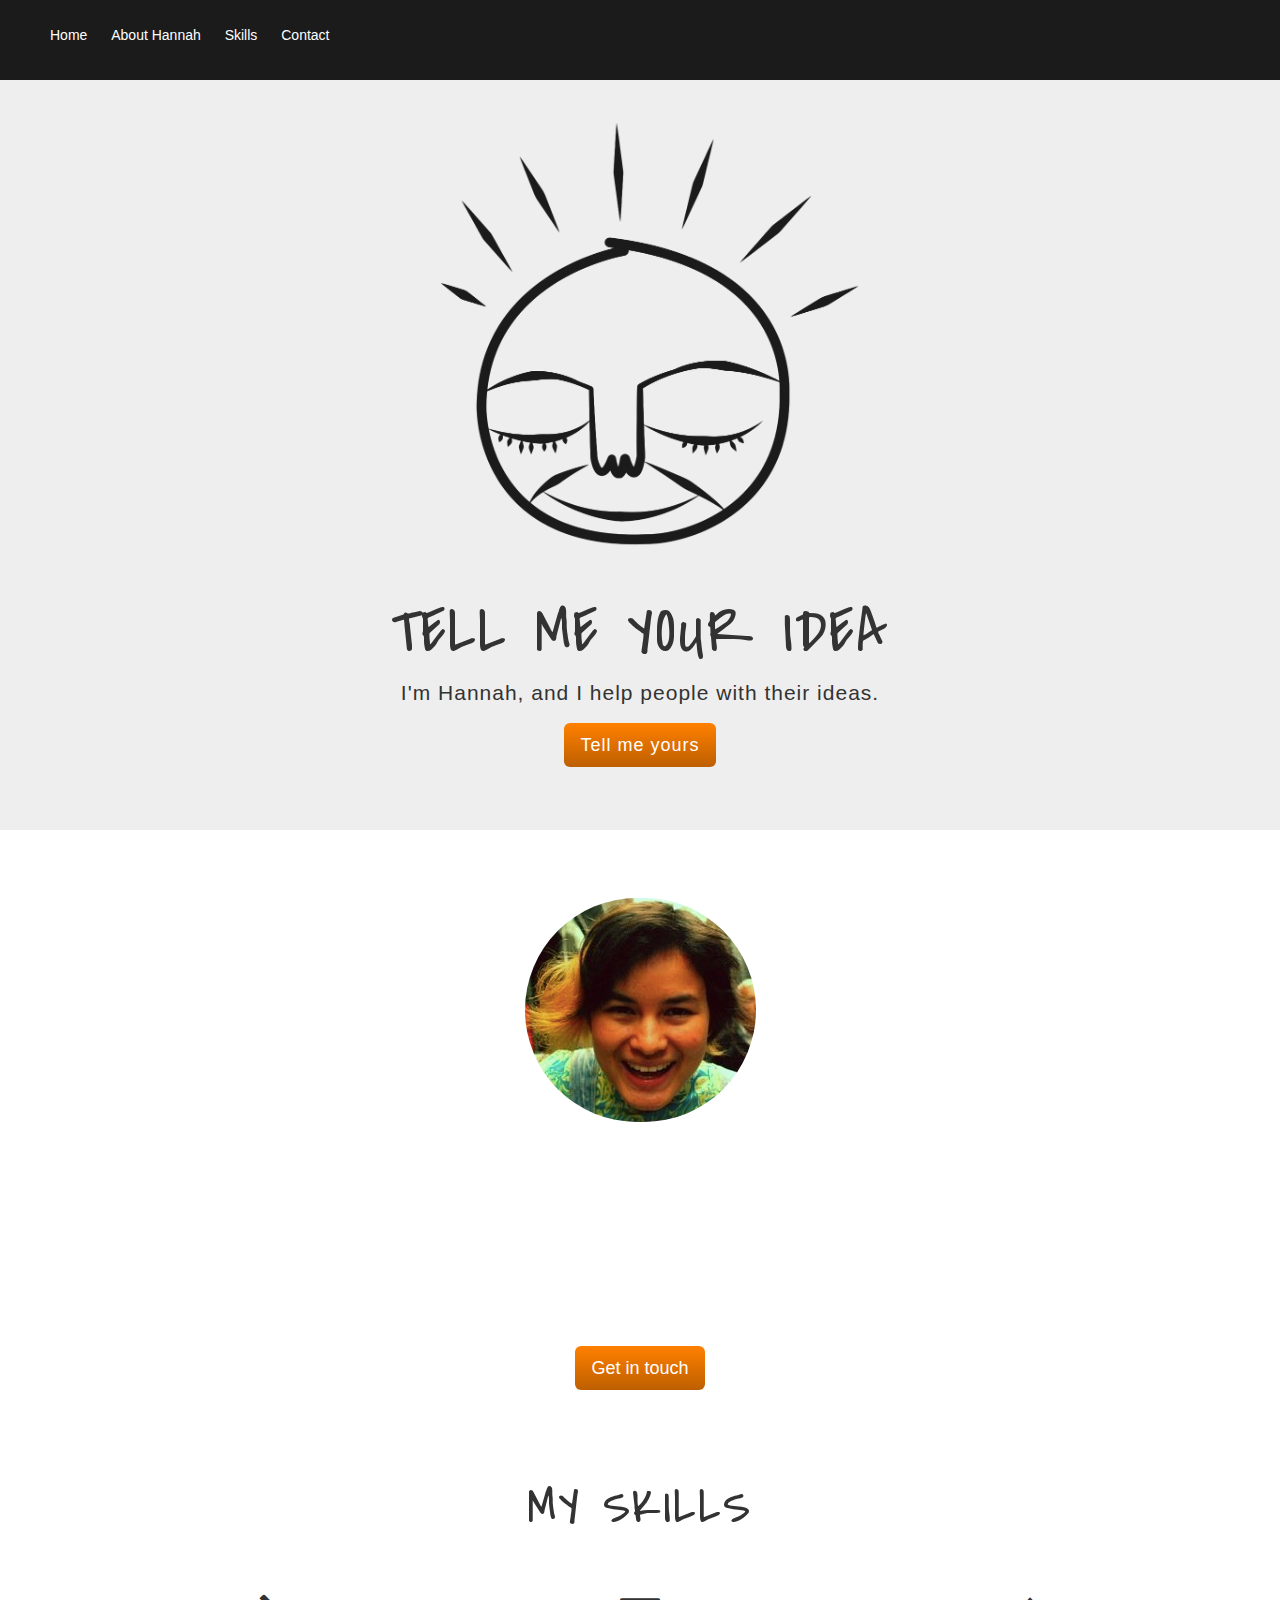
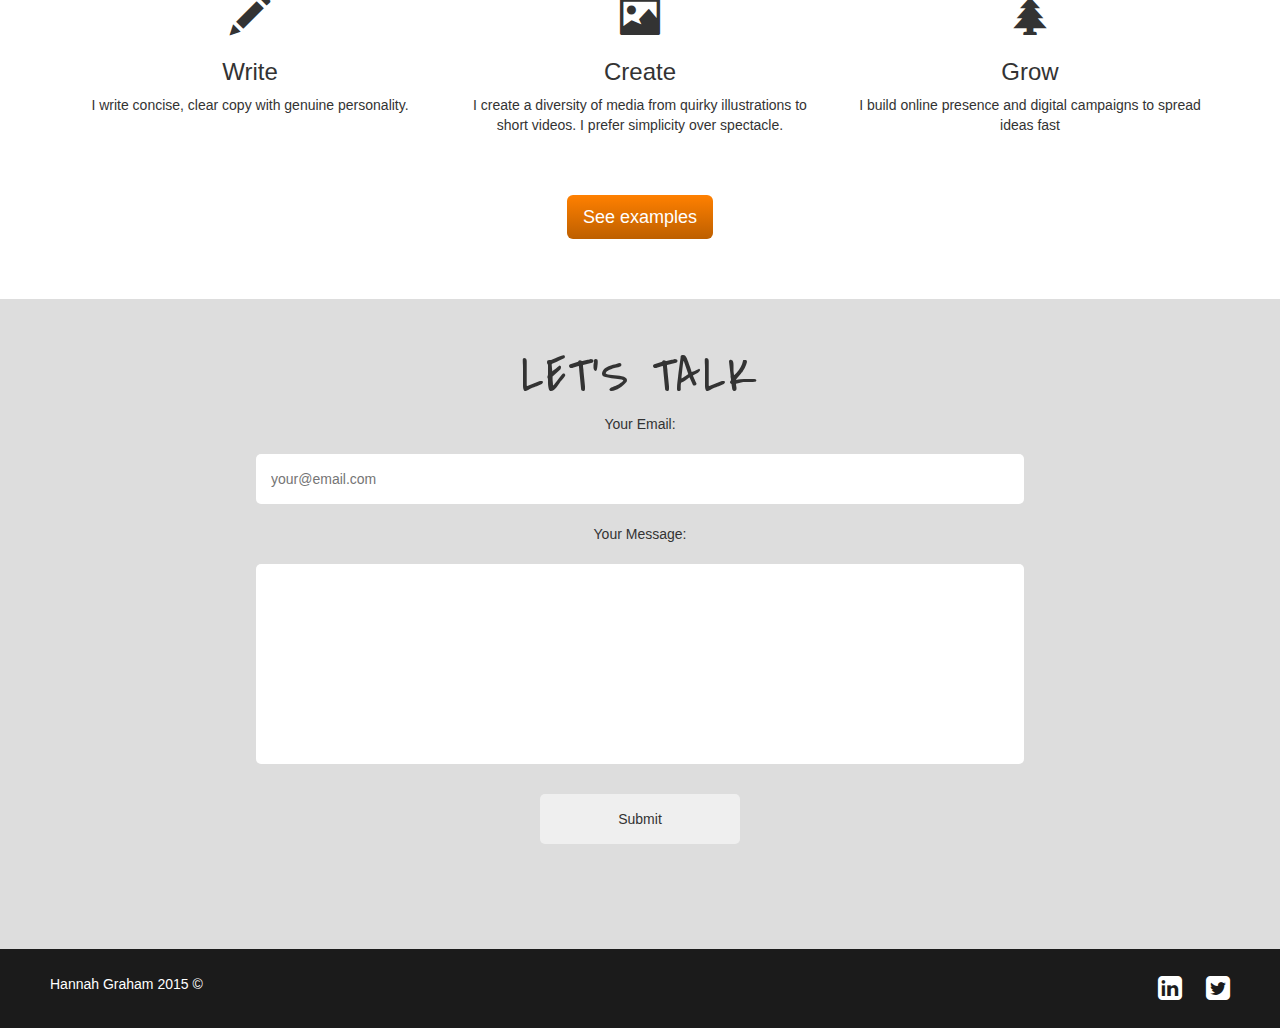
==== index.html @ 8d465122 "initial commit" ====
<!DOCTYPE html>
<html lang="en">
  <head>
    <meta charset="utf-8">
    <meta http-equiv="X-UA-Compatible" content="IE=edge">
    <meta name="viewport" content="width=device-width, initial-scale=1">
    <!-- The above 3 meta tags *must* come first in the head; any other head content must come *after* these tags -->
    <title>It's me, Hannah. Digital marketing/content specialist.</title>
    
    <link rel="stylesheet" href="styles/styles.css">
    <link href='https://fonts.googleapis.com/css?family=Covered+By+Your+Grace' rel='stylesheet' type='text/css'> 
      <!-- Latest compiled and minified CSS -->
    <link rel="stylesheet" href="https://maxcdn.bootstrapcdn.com/bootstrap/3.3.5/css/bootstrap.min.css">
    <link rel="stylesheet" href="https://maxcdn.bootstrapcdn.com/font-awesome/4.4.0/css/font-awesome.min.css">

    
  </head>
  
  <body>
    
    <nav class="navbar navbar-default navbar-fixed-top">
      <div class="container">
        <ul>
            <li><a href="index.html">Home</a></li>
            <li><a href="#aboutme">About Hannah</a></li>
            <li><a href="#skills">Skills</a></li>
            <li><a href="#contactme">Contact</a></li>
        </ul>
      </div>
    </nav>
   
    <div class="jumbotron">
      <div class="container">
       <img src="assets/img/chillface.gif">
        <h1>Tell me your idea</h1>
        <p>I'm Hannah, and I help people with their ideas.</p>
          <p><a class="my-btn btn btn-primary btn-lg" href="#contactme" role="button">Tell me yours</a></p>
      </div>
    </div>
    <section id="aboutme">
     <div class="about">
     <div class="container">
       <img class="me" src="assets/img/me.png">
       
       <h1>About me, Hannah</h1>
         <p>I'm a digital marketing / content specialist living on the road. As I travel, I help people realise, build and share their ideas. My favourite ideas solve real problems and empower real communities.</p>
        <a class="my-btn btn btn-primary btn-lg" href="#contactme" role="button">Get in touch</a>
      </div>
      </div>
    </section>
   
    <section id="skills">
    <div class="container">    
      <div class="row">
       <h1>My Skills</h1>
        <div class="tile col-md-4 col-xs-12">
          <span class="glyphicon glyphicon-pencil"></span>
          <h3>Write</h3>
          <p>I write concise, clear copy with genuine personality.</p>
        </div>
        <div class="tile col-md-4 col-xs-12">
          <span class="glyphicon glyphicon-picture"></span>
          <h3>Create</h3>
          <p>I create a diversity of media from quirky illustrations to short videos. I prefer simplicity over spectacle.</p>
        </div>
        <div class="tile col-md-4 col-xs-12">
          <span class="glyphicon glyphicon-tree-conifer"></span>
          <h3>Grow</h3>
          <p>I build online presence and digital campaigns to spread ideas fast</p>
        </div>
        <a class="my-btn btn btn-primary btn-lg" href="portfolio.html" role="button">See examples</a>
      </div>
    </div>
  </section>

    <section id="contactme">
    <div class="contact">
            <div class="container">
                <h1>Let's talk</h1>
              
              <form>
                Your Email:
                <span class="mandatory-email"></span>
                <input type="email" id="email" placeholder="your@email.com" required>
                Your Message:
                <span class="mandatory-message"></span>
                <input type="textarea" id="message" required>
                <input type="submit" id="submit">
              </form>  
            </div>
        </div>
    </section>    

    <div class="footer">
      <ul>
          <li class="copyright">
            Hannah Graham 2015 &copy;
          </li>
          <li>
            <a href="#"><i class="social fa fa-linkedin-square fa-2x"></i></a>
          </li>
          <li>
            <a href="#"><i class="social fa fa-twitter-square fa-2x"></i></a>
          </li>
      </ul>
    </div>
    
    <script src="scripts/jquery.js"></script>
    <script src="scripts/app.js"></script>
  </body>
</html>
---- styles/styles.css ----
body {
    background-color: #fff;
}

.navbar .container {
    background: #1b1b1b;
    width: 100%;
}

.navbar {
    border: 0 !important;
}

.navbar ul {
    background-color: #1b1b1b;
    padding: 25px;
    width: 100%;
}

.navbar li {
    display: inline;
    padding: 10px;
}

.navbar a {
    color: #fff;
}

.jumbotron {
    text-align: center;
    border: 0;
    overflow: hidden;
    margin-bottom: 0 !important;
}

.jumbotron h1 {
    font-family: 'Covered By Your Grace', sans-serif;
    text-transform: uppercase;
    letter-spacing: 2px;
}

.jumbotron p {
    letter-spacing: 1px;
}

.jumbotron img {
    width: 40%;
    margin-top: 5%;
}

section {
  padding-top: 50px;
  margin-top:-50px;
}

.about {
  height: 600px;
  background: url(../assets/img/trees.jpg) no-repeat center center fixed; 
  background-size: cover;
  text-align: center;
}

.about h1 {
  color: #fff;
  font-family: 'Covered By Your Grace', sans-serif;
  font-size: 45px;
  text-transform: uppercase;
  letter-spacing: 2px;
  margin-top: 50px;
}

.about p {
    color: #fff;
    font-size: 20px;
    font-weight: 500;
    letter-spacing: 1px;
    padding: 20px;
}

.row {
    text-align: center;
    margin: 30px 0;
}

.row h1 {
  margin-bottom: 40px;
  font-family: 'Covered By Your Grace', sans-serif;
  font-size: 50px;
  text-transform: uppercase;
  letter-spacing: 2px;
}

h3 {
  font-weight: 500;
}

.glyphicon {
    font-size: 40px;
}

.row .btn {
    margin: 30px;
}

.contact h1 {
  font-family: 'Covered By Your Grace', sans-serif;
  font-size: 50px;
  text-transform: uppercase;
  letter-spacing: 2px;
}

.contact input {
  display: block;
  padding: 15px;
  width: 60%;
  margin: 20px auto;
  border: 0;
  border-radius: 5px;
}


.contact .container {
    background: #ddd;
    text-align: center;
    padding: 30px 0;
    height: 650px;
    width: 100%;
}

input[type='submit'] {
    width: 200px;
    margin-top: 30px;
}

input[type='textarea'] {
    height: 200px;
}

.copyright {
  float: left;
}


.footer {
  border: 0 !important;
  background: #1b1b1b;
  padding: 0 15px;
  width: 100%;
  text-align: right;
}

.footer ul {
  background-color: #1b1b1b;
  padding: 25px;
  width: 100%;
  margin: 0;
}

.footer li {
  display: inline;
  color: #FFF;
  padding: 0 10px;
}

.tile {
  padding: 20px;
}


.social {
  color: white;
}


.navbar a:hover {
  color: #bbb;
  text-decoration: none;
}

.my-btn {
  background-image: linear-gradient(to bottom, #FF8000 0, #bd5f00 100%) !important;
  border: 0 !important;
}

.my-btn:hover {
  background-color: #bd5f00 !important;
}

.portfolio {
  margin: 150px 0;
}

.thumbnail {
  margin: 20px auto;
  padding: 15px;
  width: 80%;
  text-align: center;
}

.success .mandatory-email .mandatory-message {
  color: green;
  background-color: red;
}

.me {
  margin-top: 60px;
  border: 8px solid white;
  border-radius: 180px;
}
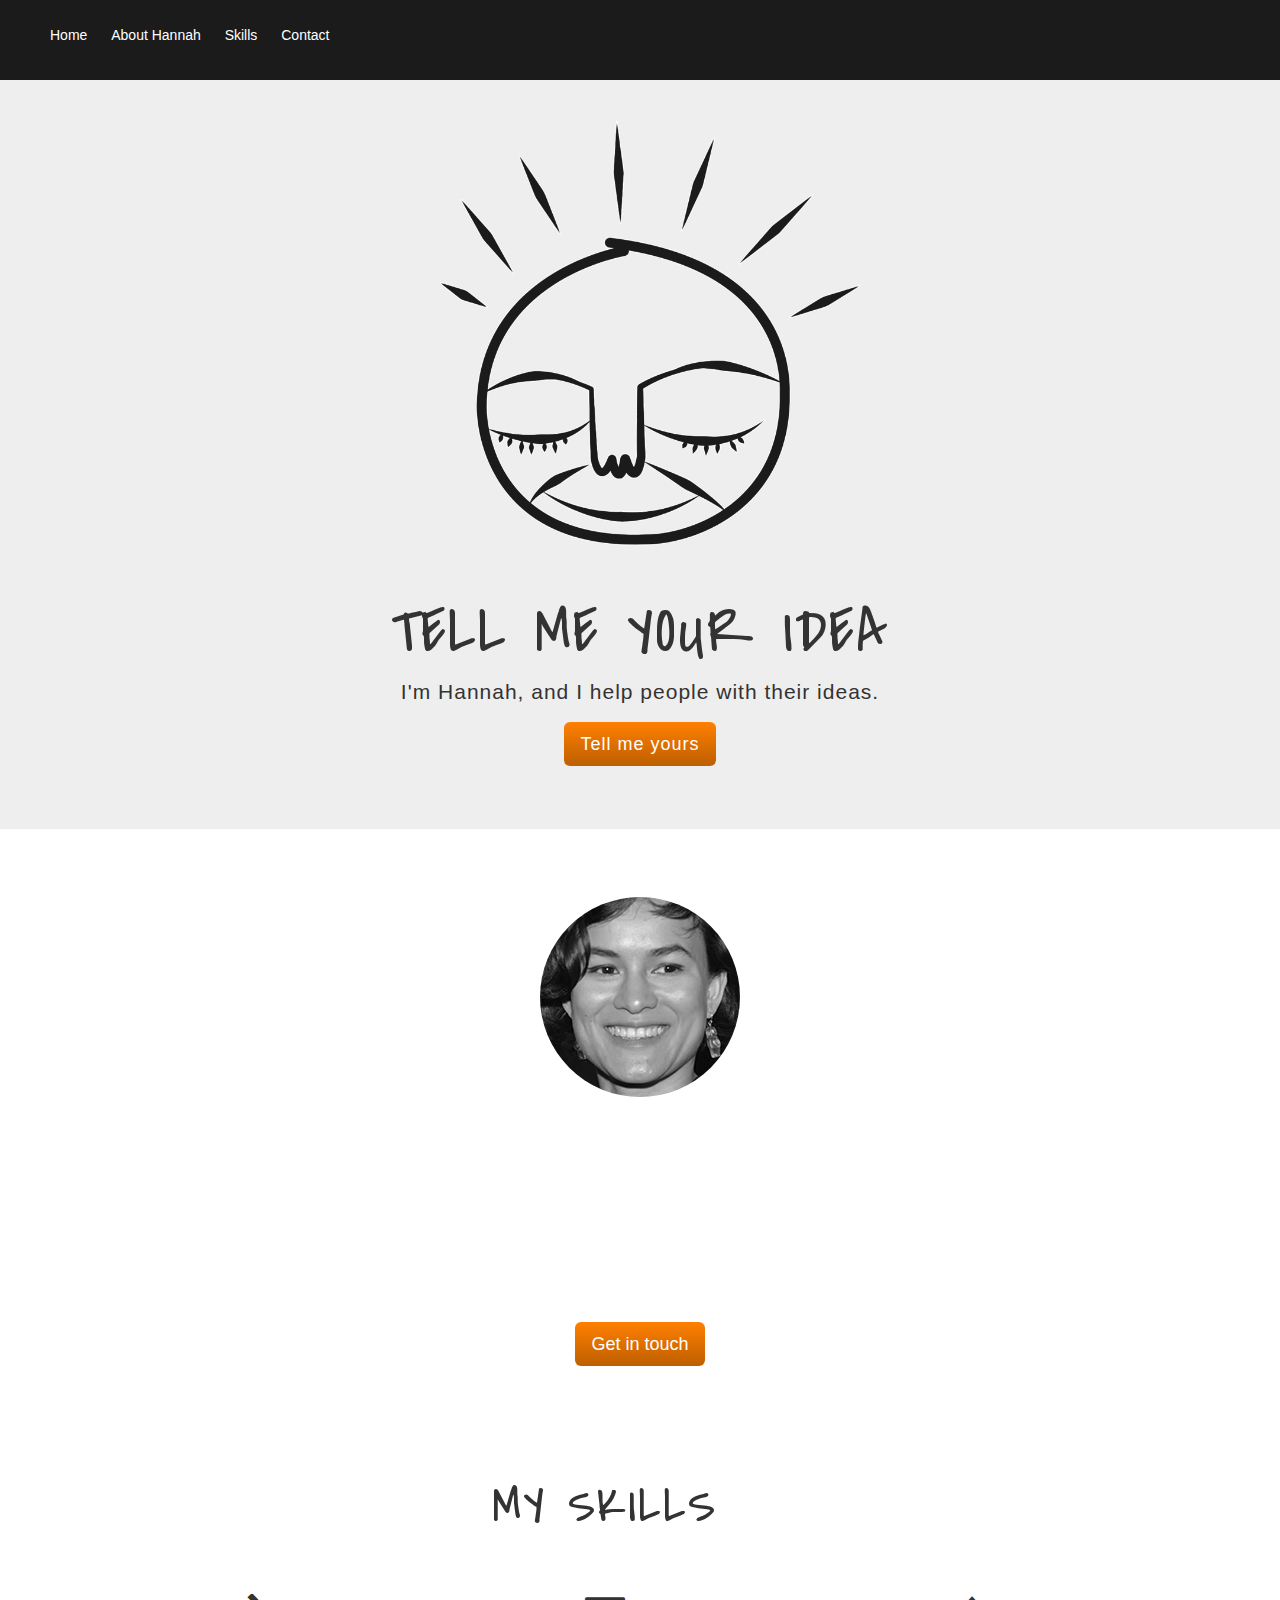
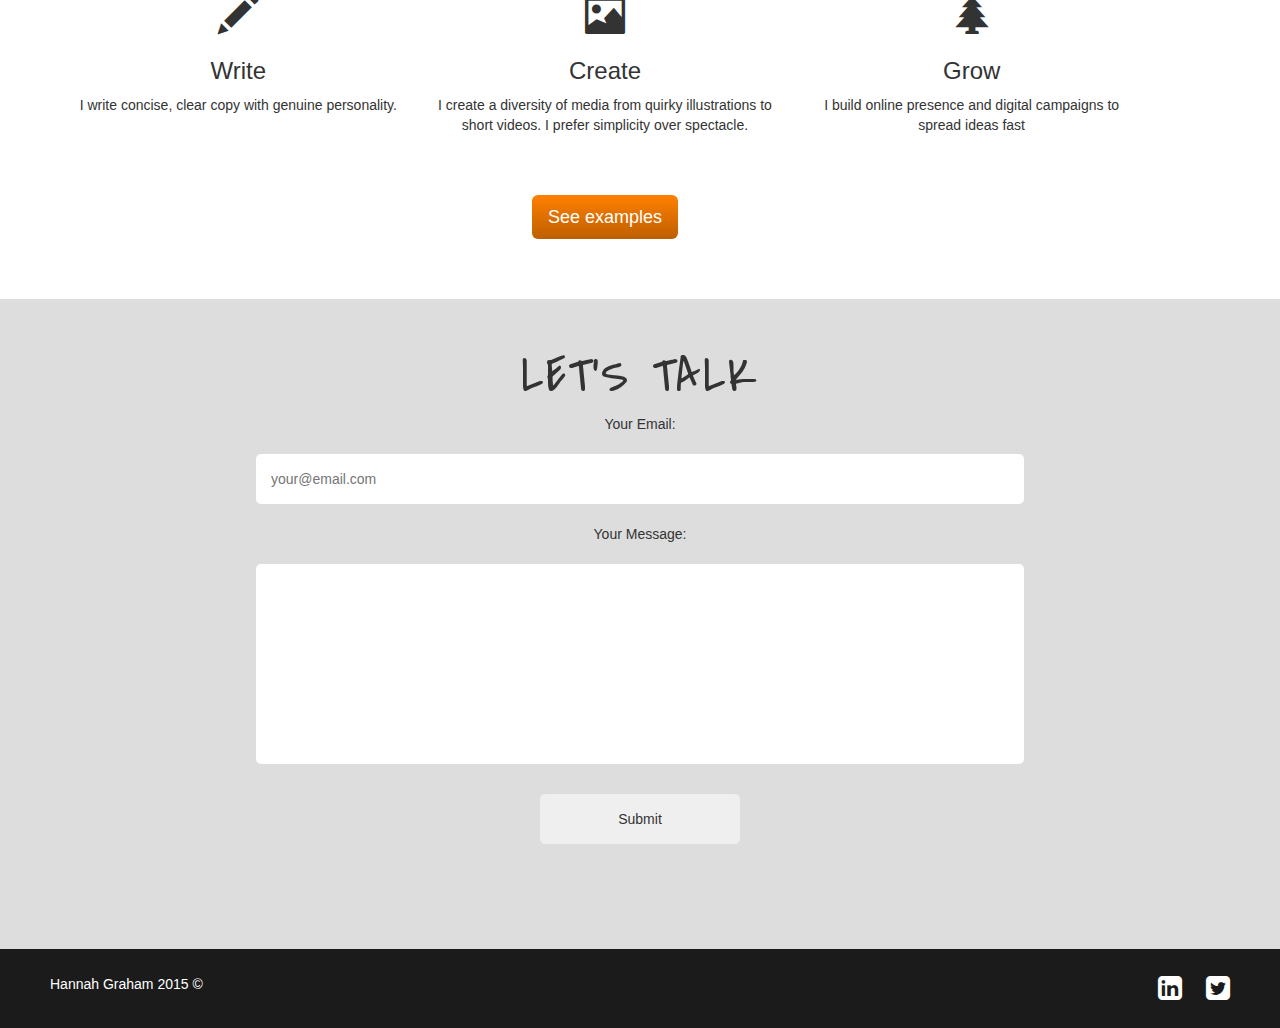
==== commit c91372ba: "Portfolio site kinda done maybe" ====
--- a/index.html
+++ b/index.html
@@ -40,7 +40,7 @@
     <section id="aboutme">
      <div class="about">
      <div class="container">
-       <img class="me" src="assets/img/me.png">
+       <img class="me" src="assets/img/me.gif">
        
        <h1>About me, Hannah</h1>
          <p>I'm a digital marketing / content specialist living on the road. As I travel, I help people realise, build and share their ideas. My favourite ideas solve real problems and empower real communities.</p>
--- a/styles/styles.css
+++ b/styles/styles.css
@@ -187,7 +187,7 @@
 }
 
 .portfolio {
-  margin: 150px 0;
+  margin: 150px 50px auto;
 }
 
 .thumbnail {
@@ -206,4 +206,13 @@
   margin-top: 60px;
   border: 8px solid white;
   border-radius: 180px;
+}
+
+.thumbnail {
+  width: 500px;
+  
+}
+
+.row {
+  width: 1100px;
 }